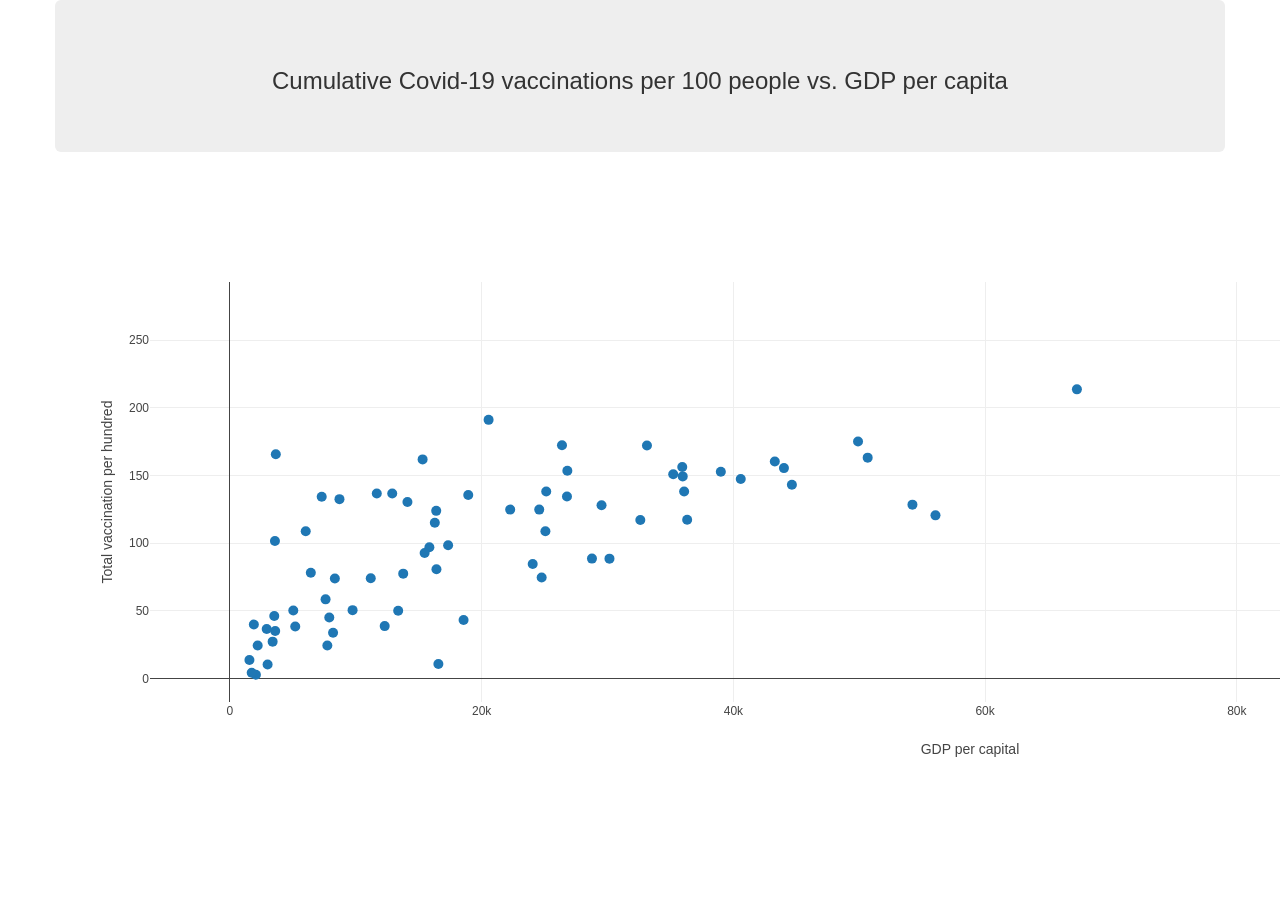
==== gdp/index.html @ 34a4c833 "gdp folder" ====
<!DOCTYPE html>
<html lang="en">

<head>
  <meta charset="UTF-8">
  <meta name="viewport" content="width=device-width, initial-scale=1.0">
  <meta http-equiv="X-UA-Compatible" content="ie=edge">
  <title>Total Vaccination vs. GDP</title>
  <link rel="stylesheet" href="https://maxcdn.bootstrapcdn.com/bootstrap/3.3.7/css/bootstrap.min.css">
</head>

<body>

  <div class="container">
    <div class="row">
      <div class="col-md-12 jumbotron text-center">
        <h3>Cumulative Covid-19 vaccinations per 100 people vs. GDP per capita  </h3>
        
      </div>
    </div>

    <div class="row">
      <div class="col-md-12">
        <div id="bubble"></div>
      </div>
    </div>
  </div>

  <script src="https://d3js.org/d3.v5.min.js"></script>
  <script src="https://cdn.plot.ly/plotly-latest.min.js"></script>
  <script src="app.js"></script>
  
</body>

</html>
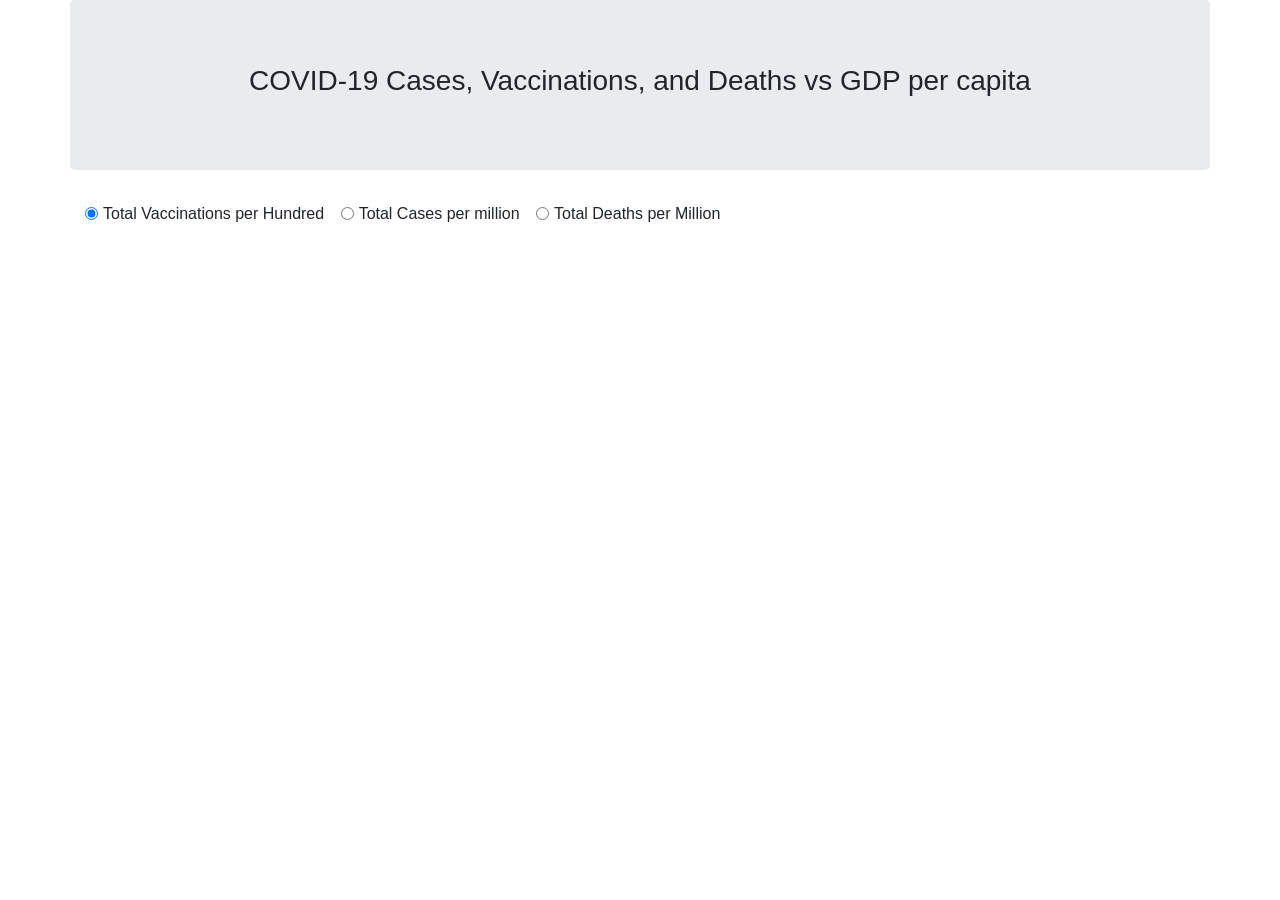
==== commit 9c5f2068: "made gdp scatter interactive" ====
--- a/gdp/index.html
+++ b/gdp/index.html
@@ -6,7 +6,7 @@
   <meta name="viewport" content="width=device-width, initial-scale=1.0">
   <meta http-equiv="X-UA-Compatible" content="ie=edge">
   <title>Total Vaccination vs. GDP</title>
-  <link rel="stylesheet" href="https://maxcdn.bootstrapcdn.com/bootstrap/3.3.7/css/bootstrap.min.css">
+  <link rel="stylesheet" href="https://stackpath.bootstrapcdn.com/bootstrap/4.3.1/css/bootstrap.min.css" integrity="sha384-ggOyR0iXCbMQv3Xipma34MD+dH/1fQ784/j6cY/iJTQUOhcWr7x9JvoRxT2MZw1T" crossorigin="anonymous">
 </head>
 
 <body>
@@ -14,9 +14,22 @@
   <div class="container">
     <div class="row">
       <div class="col-md-12 jumbotron text-center">
-        <h3>Cumulative Covid-19 vaccinations per 100 people vs. GDP per capita  </h3>
+        <h3>COVID-19 Cases, Vaccinations, and Deaths vs GDP per capita</h3>
         
       </div>
+    </div>
+
+    <div class="form-check form-check-inline">
+      <input class="form-check-input" type="radio" name="gdp-plot" id="total_vaccinations_per_hundred" value="Total Vaccinations per Hundred" checked>
+      <label class="form-check-label" for="total_vaccinations_per_hundred">Total Vaccinations per Hundred</label>
+    </div>
+    <div class="form-check form-check-inline">
+      <input class="form-check-input" type="radio" name="gdp-plot" id="total_cases_per_million" value="Total Cases per million">
+      <label class="form-check-label" for="total_cases_per_million">Total Cases per million</label>
+    </div>
+    <div class="form-check form-check-inline">
+      <input class="form-check-input" type="radio" name="gdp-plot" id="total_deaths_per_million" value="Total Deaths per Million">
+      <label class="form-check-label" for="total_deaths_per_million">Total Deaths per Million</label>
     </div>
 
     <div class="row">
@@ -28,7 +41,13 @@
 
   <script src="https://d3js.org/d3.v5.min.js"></script>
   <script src="https://cdn.plot.ly/plotly-latest.min.js"></script>
+  <script src="https://code.jquery.com/jquery-3.3.1.slim.min.js" integrity="sha384-q8i/X+965DzO0rT7abK41JStQIAqVgRVzpbzo5smXKp4YfRvH+8abtTE1Pi6jizo" crossorigin="anonymous"></script>
+  <script src="https://cdnjs.cloudflare.com/ajax/libs/popper.js/1.14.7/umd/popper.min.js" integrity="sha384-UO2eT0CpHqdSJQ6hJty5KVphtPhzWj9WO1clHTMGa3JDZwrnQq4sF86dIHNDz0W1" crossorigin="anonymous"></script>
+  <script src="https://stackpath.bootstrapcdn.com/bootstrap/4.3.1/js/bootstrap.min.js" integrity="sha384-JjSmVgyd0p3pXB1rRibZUAYoIIy6OrQ6VrjIEaFf/nJGzIxFDsf4x0xIM+B07jRM" crossorigin="anonymous"></script>
+
+  <script src="gdp_data.js"></script>
   <script src="app.js"></script>
+
   
 </body>
 
